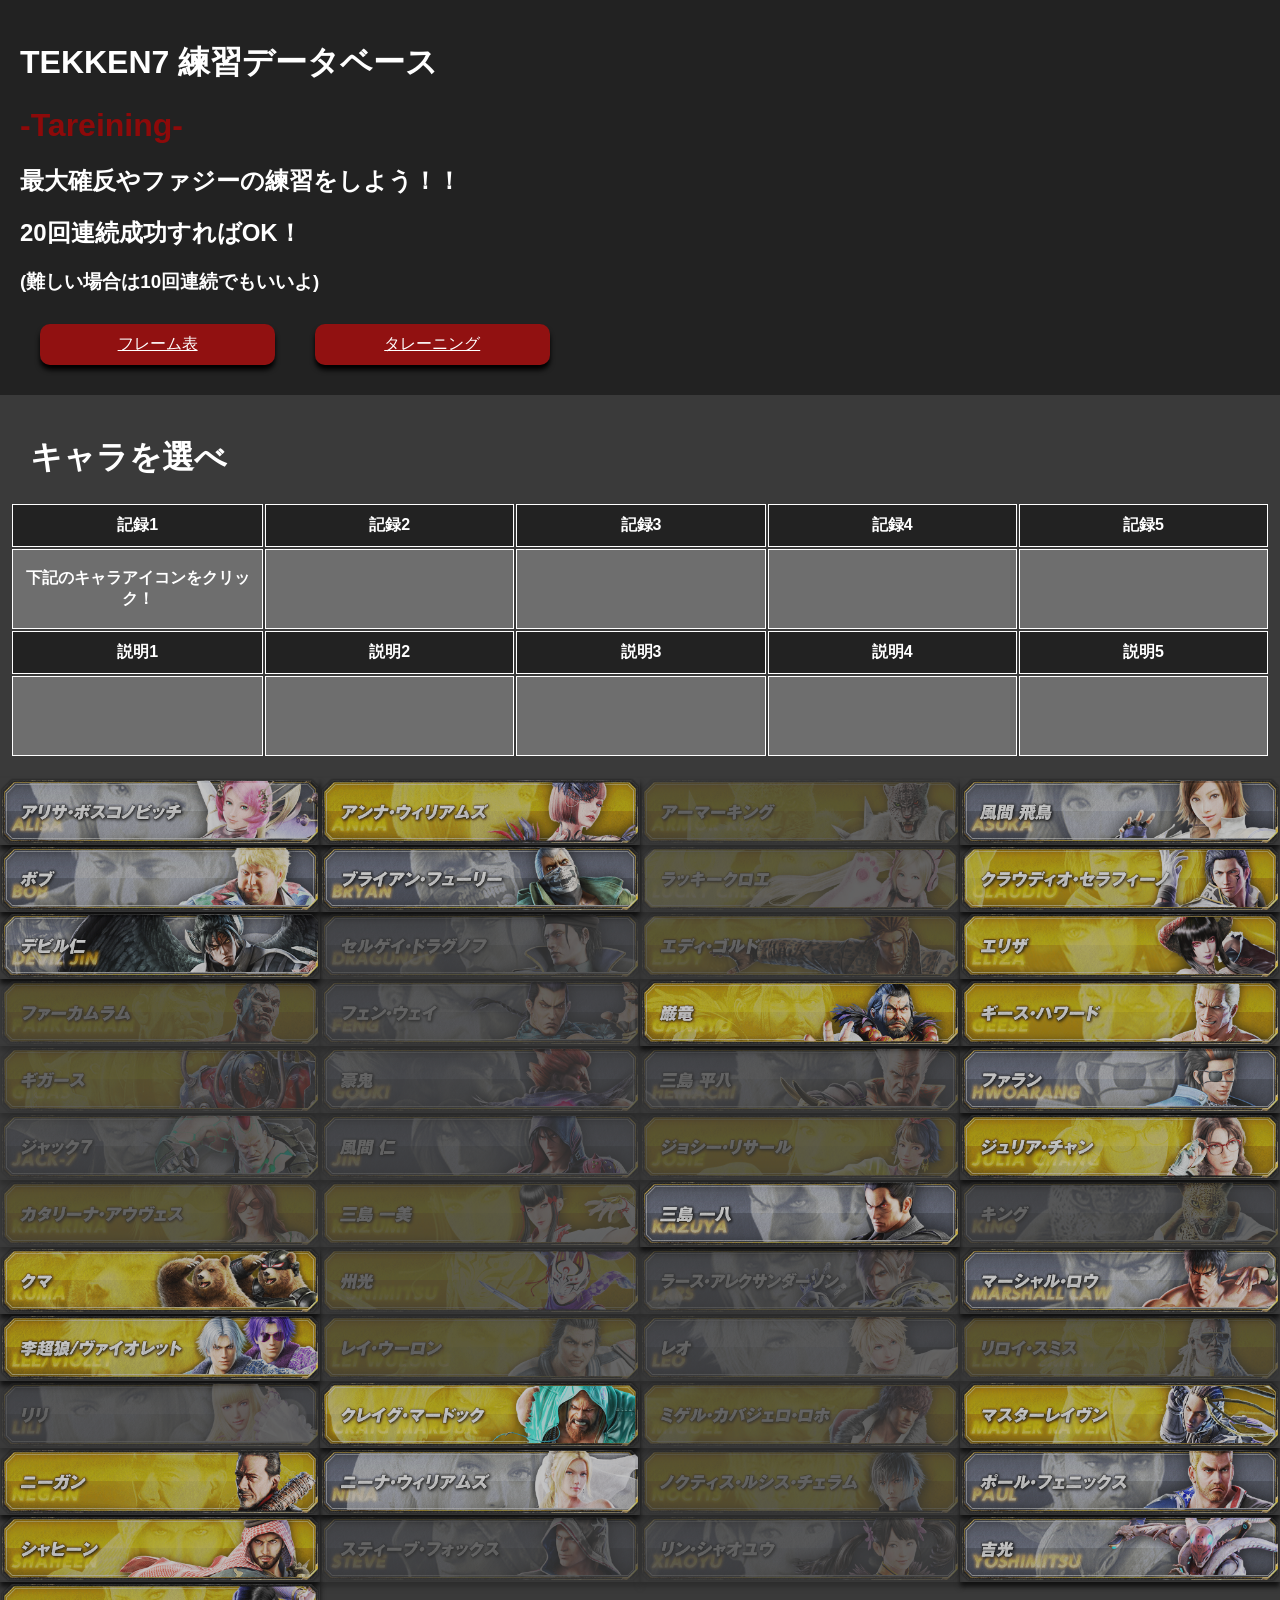
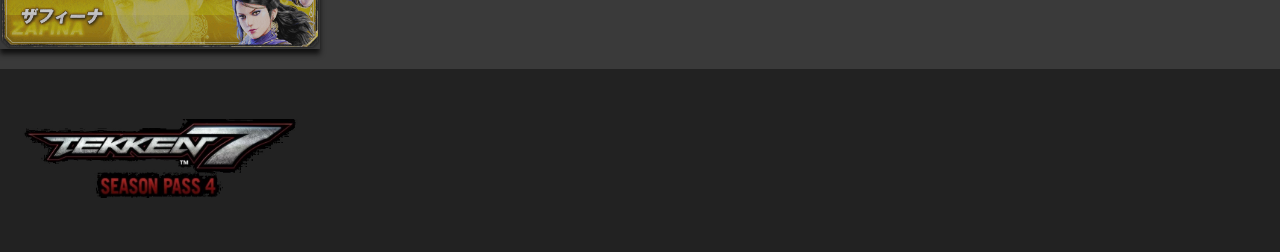
==== index.html @ 5e3c119c "rename" ====
<!DOCTYPE html>
<html>
  <head>
    <meta charset="utf-8">
    <title>-Tareining-</title>
    <link rel="stylesheet" href="stylesheet4.css">
    <link rel="stylesheet" href="responsive4.css">
    <script type="text/javascript" src="tarejs4.js"></script>
  </head>
  <body>
    <header>
        <div class="container">
                <div class="title-left">
                    <h1>TEKKEN7 練習データベース </h1>
                    <h1><span>-Tareining-</span></h1>
                    <h2>最大確反やファジーの練習をしよう！！</h2>
                    <h2>20回連続成功すればOK！</h2>
                    <h3>(難しい場合は10回連続でもいいよ)</h3>
                    <a class="btn frame" href="http://geppopotamus.info/game/tekken7fr/index.htm" target="_blank">フレーム表</a>
                    <a class="btn tareining" href="#character">タレーニング</a>
                </div>
                <div class="clear"></div>
        </div>
    </header>
    <div class="main-wrapper">
        <div class="container">
            <div class="img-left">
                <a name =character></a>
                <h1>キャラを選べ</h1>
                <div class="memory5">
                    <table class="m5">
                        <tbody>
                            <tr class=memoryborder>
                                <td>記録1</td>
                                <td>記録2</td>
                                <td>記録3</td>
                                <td>記録4</td>
                                <td>記録5</td>
                            </tr>
                            <tr class="memoryex">
                                <td id ="memo1">下記のキャラアイコンをクリック！</td>
                                <td id ="memo2"></td>
                                <td id ="memo3"></td>
                                <td id ="memo4"></td>
                                <td id ="memo5"></td>
                            </tr>
                            <tr class=memoryborder>
                                <td>説明1</td>
                                <td>説明2</td>
                                <td>説明3</td>
                                <td>説明4</td>
                                <td>説明5</td>
                            </tr>
                            <tr class="memoryex">
                                <td id="ex1"></td>
                                <td id="ex2"></td>
                                <td id="ex3"></td>
                                <td id="ex4"></td>
                                <td id="ex5"></td>
                            </tr>
                        </tbody>
                    </table>
                </div>
                <div class="charbtn">
                <a class="alisabtn" href="javascript:alisadb()"><img src="img/btn_alisa_on.png"></a>
                <a class="annabtn" href="javascript:annadb()"><img src="img/btn_anna_on.png"></a>
                <a class="nonedb armorkingbtn" href="javascript:armorkingdb()"><img src="img/btn_armorking_on.png"></a>
                <a class="asukabtn" href="javascript:asukadb()"><img src="img/btn_asuka_on.png"></a>
                <a class="bobbtn" href="javascript:bobdb()"><img src="img/btn_bob_on.png"></a>
                <a class="bryanbtn" href="javascript:bryandb()"><img src="img/btn_bryan_on.png"></a>
                <a class="nonedb chloebtn" href="javascript:chloedb()"><img src="img/btn_chloe_on.png"></a>
                <a class="claudiobtn" href="javascript:claudiodb()"><img src="img/btn_claudio_on.png"></a>
                <a class="devilbtn" href="javascript:devildb()"><img src="img/btn_devil_on.png"></a>
                <a class="nonedb dragunovbtn" href="javascript:dragunovdb()"><img src="img/btn_dragunov_on.png"></a>
                <a class="nonedb eddybtn" href="javascript:eddydb()"><img src="img/btn_eddy_on.png"></a>
                <a class="elizabtn" href="javascript:elizadb()"><img src="img/btn_eliza_on.png"></a>
                <a class="nonedb fahkumrambtn" href="javascript:fahkumramdb()"><img src="img/btn_fahkumram_on.png"></a>
                <a class="nonedb fengbtn" href="javascript:fengdb()"><img src="img/btn_feng_on.png"></a>
                <a class="ganryubtn" href="javascript:ganryudb()"><img src="img/btn_ganryu_on.png"></a>
                <a class="geesebtn" href="javascript:geesedb()"><img src="img/btn_geese_on.png"></a>
                <a class="nonedb gigasbtn" href="javascript:gigasdb()"><img src="img/btn_gigas_on.png"></a>
                <a class="nonedb goukibtn" href="javascript:goukidb()"><img src="img/btn_gouki_on.png"></a>
                <a class="nonedb heihachibtn" href="javascript:heihachidb()"><img src="img/btn_heihachi_on.png"></a>
                <a class="hwoarangbtn" href="javascript:hwoarangdb()"><img src="img/btn_hwoarang_on.png"></a>
                <a class="nonedb jackbtn" href="javascript:jackdb()"><img src="img/btn_jack_on.png"></a>
                <a class="nonedb jinbtn" href="javascript:jindb()"><img src="img/btn_jin_on.png"></a>
                <a class="nonedb josiebtn" href="javascript:josiedb()"><img src="img/btn_josie_on.png"></a>
                <a class="juliabtn" href="javascript:juliadb()"><img src="img/btn_julia_on.png"></a>
                <a class="nonedb katarinabtn" href="javascript:katarinadb()"><img src="img/btn_katarina_on.png"></a>
                <a class="nonedb kazumibtn" href="javascript:kazumidb()"><img src="img/btn_kazumi_on.png"></a>
                <a class="kazuyabtn" href="javascript:kazuyadb()"><img src="img/btn_kazuya_on.png"></a>
                <a class="nonedb kingbtn" href="javascript:kingdb()"><img src="img/btn_king_on.png"></a>
                <a class="kumabtn" href="javascript:kumadb()"><img src="img/btn_kuma_on.png"></a>
                <a class="nonedb kunimitsubtn" href="javascript:kunimitsudb()"><img src="img/btn_kunimitsu_on.png"></a>
                <a class="nonedb larsbtn" href="javascript:larsdb()"><img src="img/btn_lars_on.png"></a>
                <a class="lawbtn" href="javascript:lawdb()"><img src="img/btn_law_on.png"></a>
                <a class="leebtn" href="javascript:leedb()"><img src="img/btn_lee_on.png"></a>
                <a class="nonedb leibtn" href="javascript:leidb()"><img src="img/btn_lei_on.png"></a>
                <a class="nonedb leobtn" href="javascript:leodb()"><img src="img/btn_leo_on.png"></a>
                <a class="nonedb leroybtn" href="javascript:leroydb()"><img src="img/btn_leroy_on.png"></a>
                <a class="nonedb lilibtn" href="javascript:lilidb()"><img src="img/btn_lili_on.png"></a>
                <a class="mardukbtn" href="javascript:mardukdb()"><img src="img/btn_marduk_on.png"></a>
                <a class="nonedb miguelbtn" href="javascript:migueldb()"><img src="img/btn_miguel_on.png"></a>
                <a class="mravenbtn" href="javascript:mravendb()"><img src="img/btn_mraven_on.png"></a>
                <a class="neganbtn" href="javascript:negandb()"><img src="img/btn_negan_on.png"></a>
                <a class="ninabtn" href="javascript:ninadb()"><img src="img/btn_nina_on.png"></a>
                <a class="nonedb noctisbtn" href="javascript:noctisdb()"><img src="img/btn_noctis_on.png"></a>
                <a class="paulbtn" href="javascript:pauldb()"><img src="img/btn_paul_on.png"></a>
                <a class="shaheenbtn" href="javascript:shaheendb()"><img src="img/btn_shaheen_on.png"></a>
                <a class="nonedb stevebtn" href="javascript:stevedb()"><img src="img/btn_steve_on.png"></a>
                <a class="nonedb xiaoyubtn" href="javascript:xiaoyudb()"><img src="img/btn_xiaoyu_on.png"></a>
                <a class="yoshimitsubtn" href="javascript:yoshimitsudb()"><img src="img/btn_yoshimitsu_on.png"></a>
                <a class="zafinabtn" href="javascript:zafinadb()"><img src="img/btn_zafina_on.png"></a>
                </div>
                
            </div>
            <div class="clear"></div>
        </div>        
    </div>
    
    
    <div class="clear"></div>
    <footer>
        <div class="container">
            <img class="logo-right" src="img/Tekken-7.jpg">
            <div class="clear"></div>
        </div>
        
    </footer>
  </body>
</html>
---- stylesheet4.css ----
*{
    box-sizing:border-box;
}

body {
    margin: 0;
    font-family: "Hiragino Kaku Gothic ProN", sans-serif;
}

.clear{
    clear:left;
}

.container{
    max-width:1400px;
    width:100%;
    margin:0 auto;
}

header{
    width:100%;
    background-color:rgba(34, 34, 34, 1);
    color:white;
    z-index:10;
}

.logo-right{
    width:25%;
    padding:50px 20px;
}

.title-left{
    padding:20px;
    width:95%;
    float:left;
}

.title-left span{
    color:rgb(141, 10, 10);
}

.title-left a{
    color:white;
}



.btn{
    display:inline-block;
    background-color:rgba(255, 0, 0, 0.5);
    width:20%;
    text-align:center;
    padding:10px;
    margin:10px 20px;
    border-radius:10px;
    box-shadow: 0px 5px 5px 0px rgba(0,0,0,1);
}

.btn:hover{
    background-color:rgba(255, 0, 0,1);
    cursor:pointer;
}

.btn:active{
    box-shadow:none;
    position:relative;
    top:5px;
}

.charbtn img{
    float:left;
    width:25%;
    opacity:0.7;
    box-shadow: 0px 5px 5px 0px rgba(0,0,0,1);
}

.charbtn img:hover{
    opacity:1;
    cursor:pointer;
}

.charbtn img:active{
    box-shadow:none;
    position:relative;
    top:5px;
}

.frame{
    margin-right:15px;
}

.main-wrapper{
    width:100%;
    background-color:rgb(58, 58, 58);
    padding:20px 0;
    float:none;
}

.img-left{
    color:white;
}

.img-left h1{
    width:100%;
    float:left;
    padding:0 30px;
}

footer{
    width:100%;
    background-color:rgba(34, 34, 34, 1);
}

.memory5{
    background-color:rgb(58, 58, 58);
    padding:20px 10px;
    color:white;
    font-weight:bold;
}

.memory5 td{
    border:1px solid #ffffff;
    width:280px;
    padding:10px;
}

.m5{
    text-align:center;
}

.memoryborder{
    background-color: rgba(34, 34, 34, 1);
    height:30px;
}

.memoryex{
    background-color: rgb(110, 110, 110);
    height:80px;
}

.nonedb{
    opacity:0.3;
}
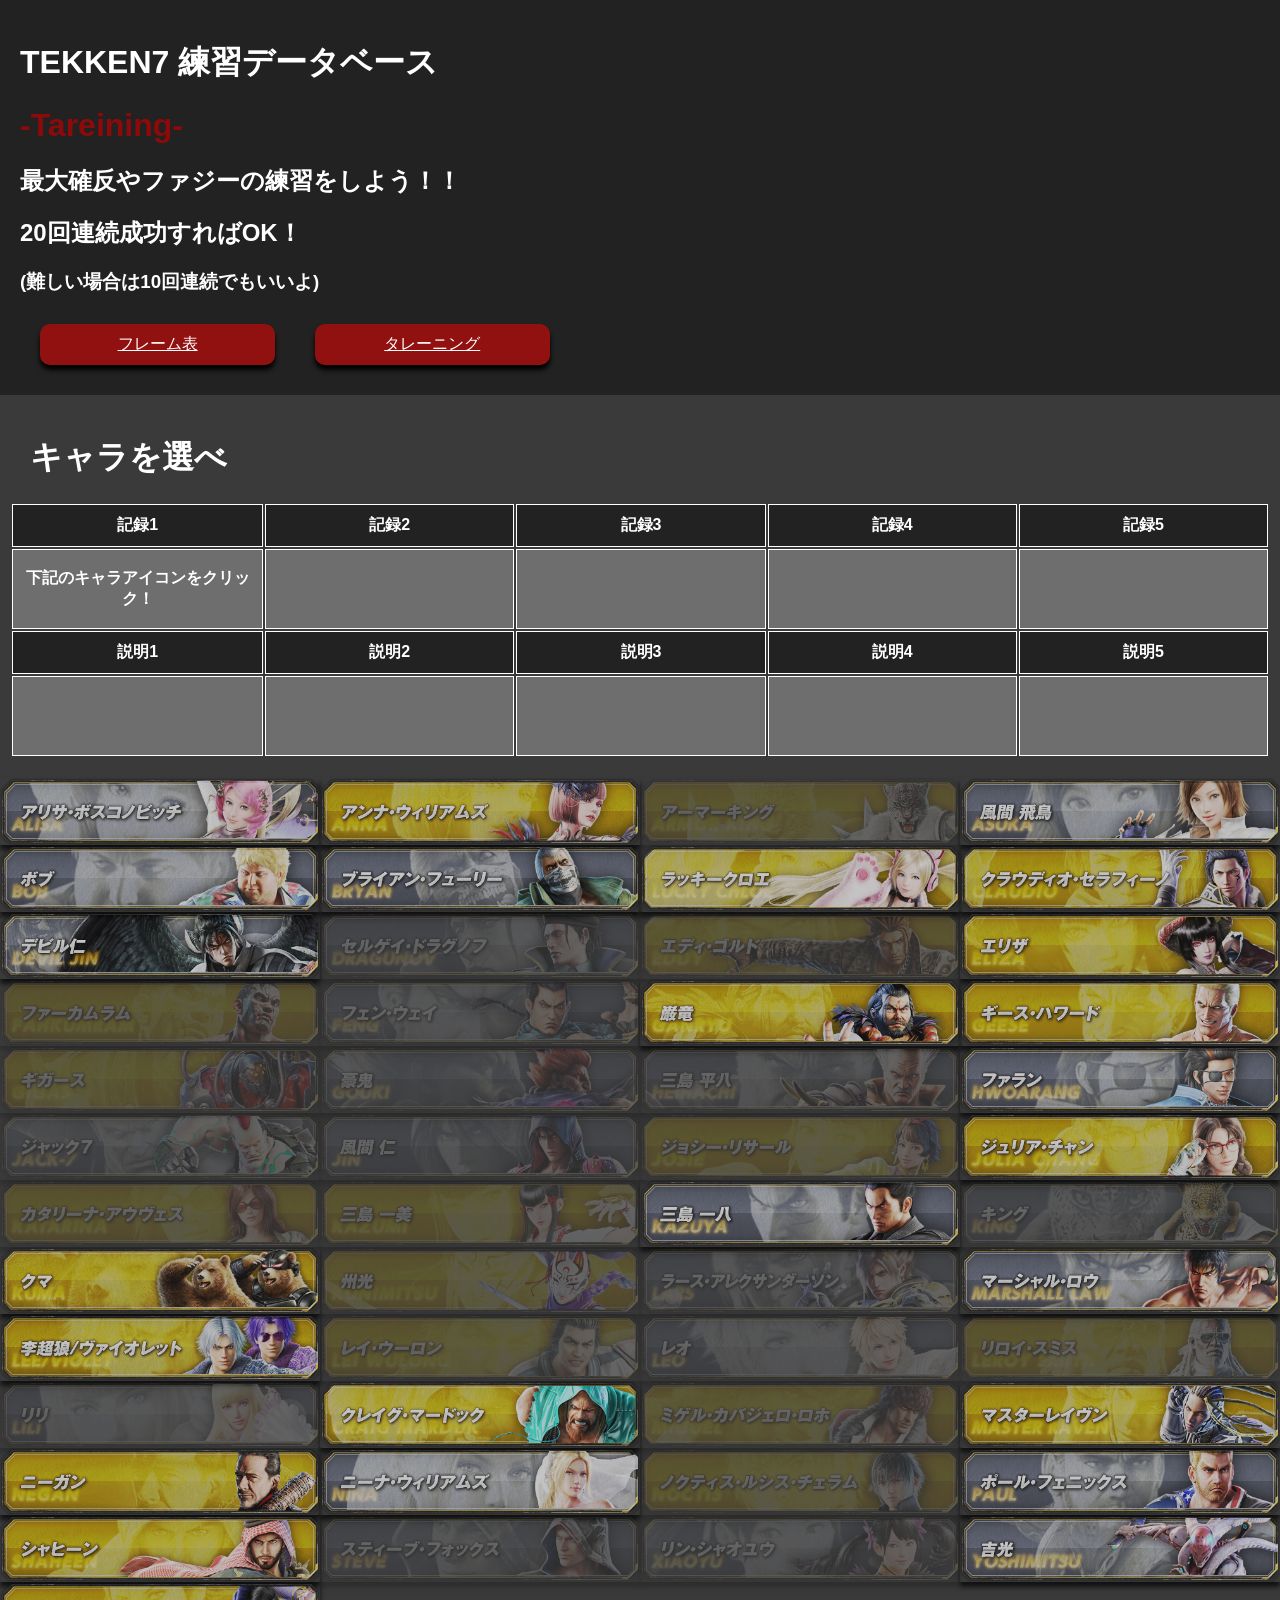
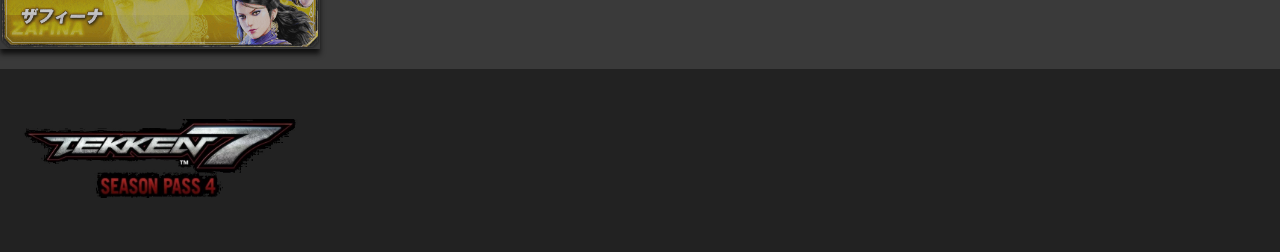
==== commit f2a9f4ca: "add chloe training" ====
--- a/index.html
+++ b/index.html
@@ -68,7 +68,7 @@
                 <a class="asukabtn" href="javascript:asukadb()"><img src="img/btn_asuka_on.png"></a>
                 <a class="bobbtn" href="javascript:bobdb()"><img src="img/btn_bob_on.png"></a>
                 <a class="bryanbtn" href="javascript:bryandb()"><img src="img/btn_bryan_on.png"></a>
-                <a class="nonedb chloebtn" href="javascript:chloedb()"><img src="img/btn_chloe_on.png"></a>
+                <a class="chloebtn" href="javascript:chloedb()"><img src="img/btn_chloe_on.png"></a>
                 <a class="claudiobtn" href="javascript:claudiodb()"><img src="img/btn_claudio_on.png"></a>
                 <a class="devilbtn" href="javascript:devildb()"><img src="img/btn_devil_on.png"></a>
                 <a class="nonedb dragunovbtn" href="javascript:dragunovdb()"><img src="img/btn_dragunov_on.png"></a>
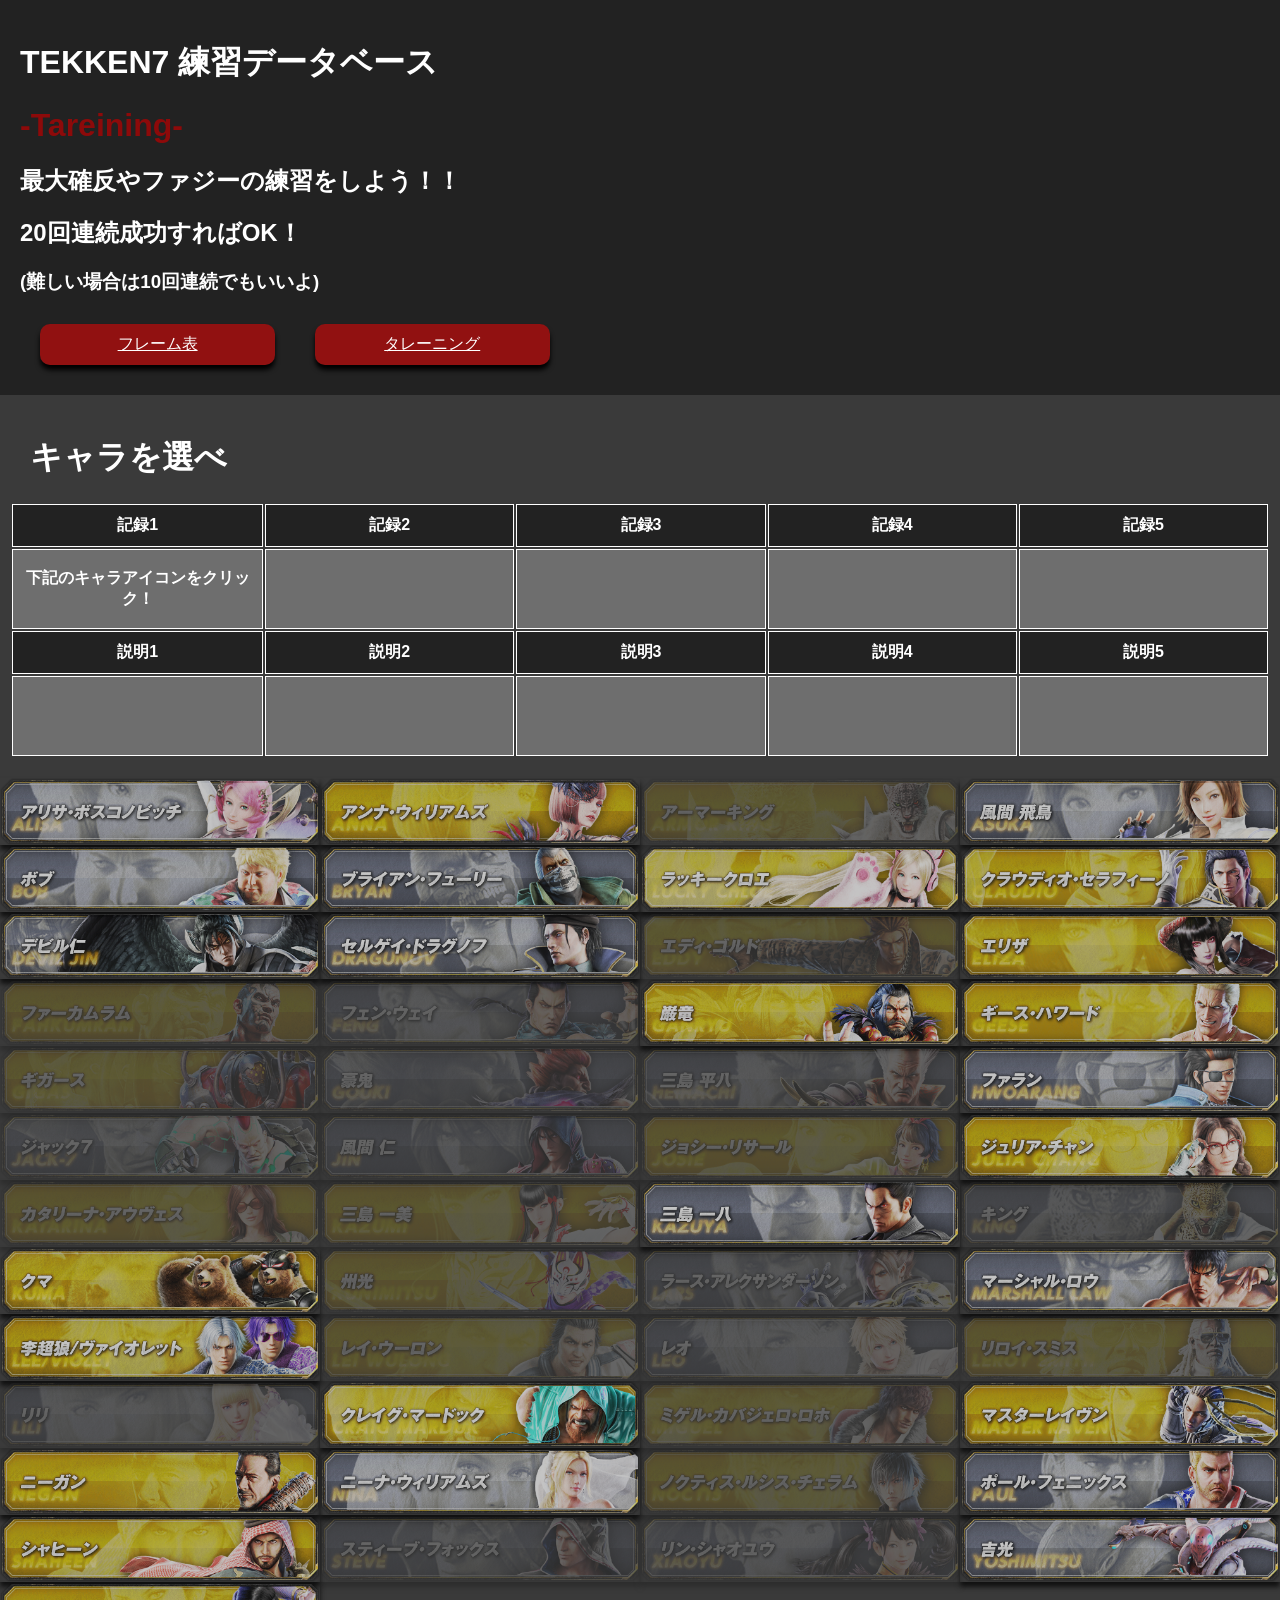
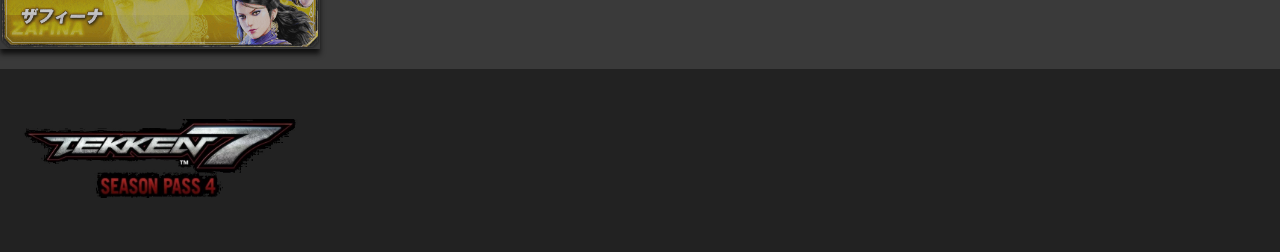
==== commit 69839e2c: "add dragunovdb" ====
--- a/index.html
+++ b/index.html
@@ -71,7 +71,7 @@
                 <a class="chloebtn" href="javascript:chloedb()"><img src="img/btn_chloe_on.png"></a>
                 <a class="claudiobtn" href="javascript:claudiodb()"><img src="img/btn_claudio_on.png"></a>
                 <a class="devilbtn" href="javascript:devildb()"><img src="img/btn_devil_on.png"></a>
-                <a class="nonedb dragunovbtn" href="javascript:dragunovdb()"><img src="img/btn_dragunov_on.png"></a>
+                <a class="dragunovbtn" href="javascript:dragunovdb()"><img src="img/btn_dragunov_on.png"></a>
                 <a class="nonedb eddybtn" href="javascript:eddydb()"><img src="img/btn_eddy_on.png"></a>
                 <a class="elizabtn" href="javascript:elizadb()"><img src="img/btn_eliza_on.png"></a>
                 <a class="nonedb fahkumrambtn" href="javascript:fahkumramdb()"><img src="img/btn_fahkumram_on.png"></a>
--- a/responsive4.css
+++ b/responsive4.css
@@ -0,0 +1,22 @@
+@media(max-width:1100px){
+    .charbtn img{
+        width:50%;
+    }
+    .logo-right{
+        width:50%;
+    }
+}
+
+
+@media(max-width:980px){
+    .charbtn img{
+        width:100%;
+    }
+    .logo-right{
+        width:100%;
+    }
+
+    .btn{
+        width:100%;
+    }
+}
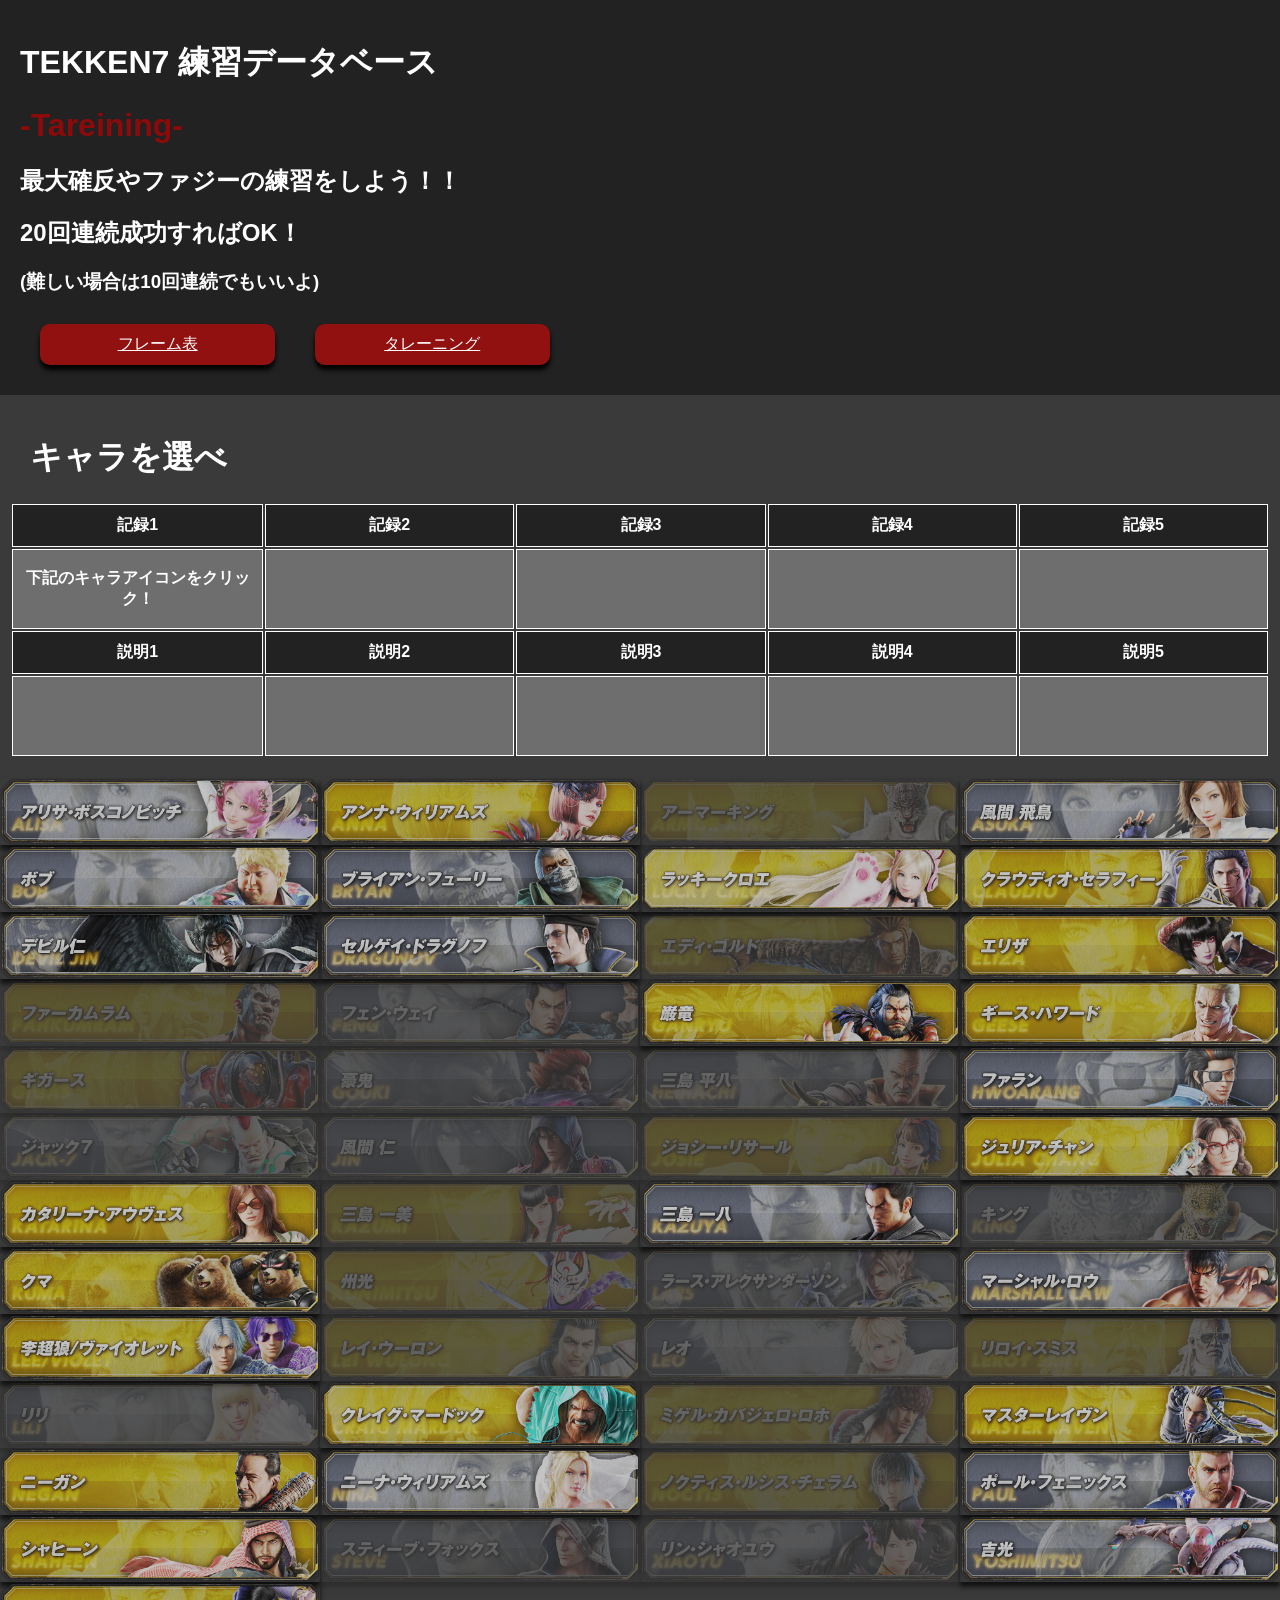
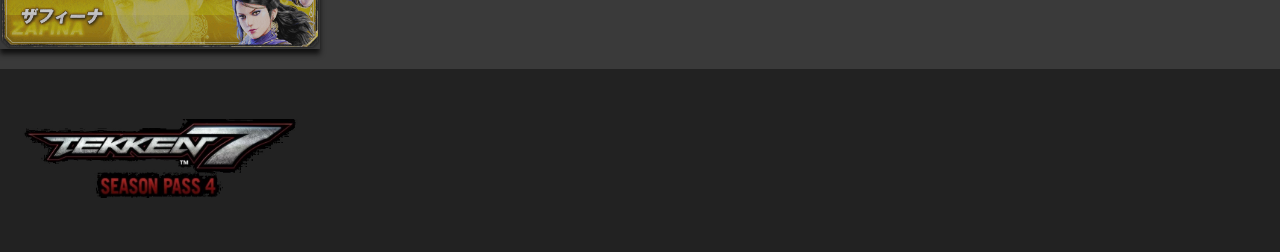
==== commit eee88887: "add KATARINA DB" ====
--- a/index.html
+++ b/index.html
@@ -86,7 +86,7 @@
                 <a class="nonedb jinbtn" href="javascript:jindb()"><img src="img/btn_jin_on.png"></a>
                 <a class="nonedb josiebtn" href="javascript:josiedb()"><img src="img/btn_josie_on.png"></a>
                 <a class="juliabtn" href="javascript:juliadb()"><img src="img/btn_julia_on.png"></a>
-                <a class="nonedb katarinabtn" href="javascript:katarinadb()"><img src="img/btn_katarina_on.png"></a>
+                <a class="katarinabtn" href="javascript:katarinadb()"><img src="img/btn_katarina_on.png"></a>
                 <a class="nonedb kazumibtn" href="javascript:kazumidb()"><img src="img/btn_kazumi_on.png"></a>
                 <a class="kazuyabtn" href="javascript:kazuyadb()"><img src="img/btn_kazuya_on.png"></a>
                 <a class="nonedb kingbtn" href="javascript:kingdb()"><img src="img/btn_king_on.png"></a>
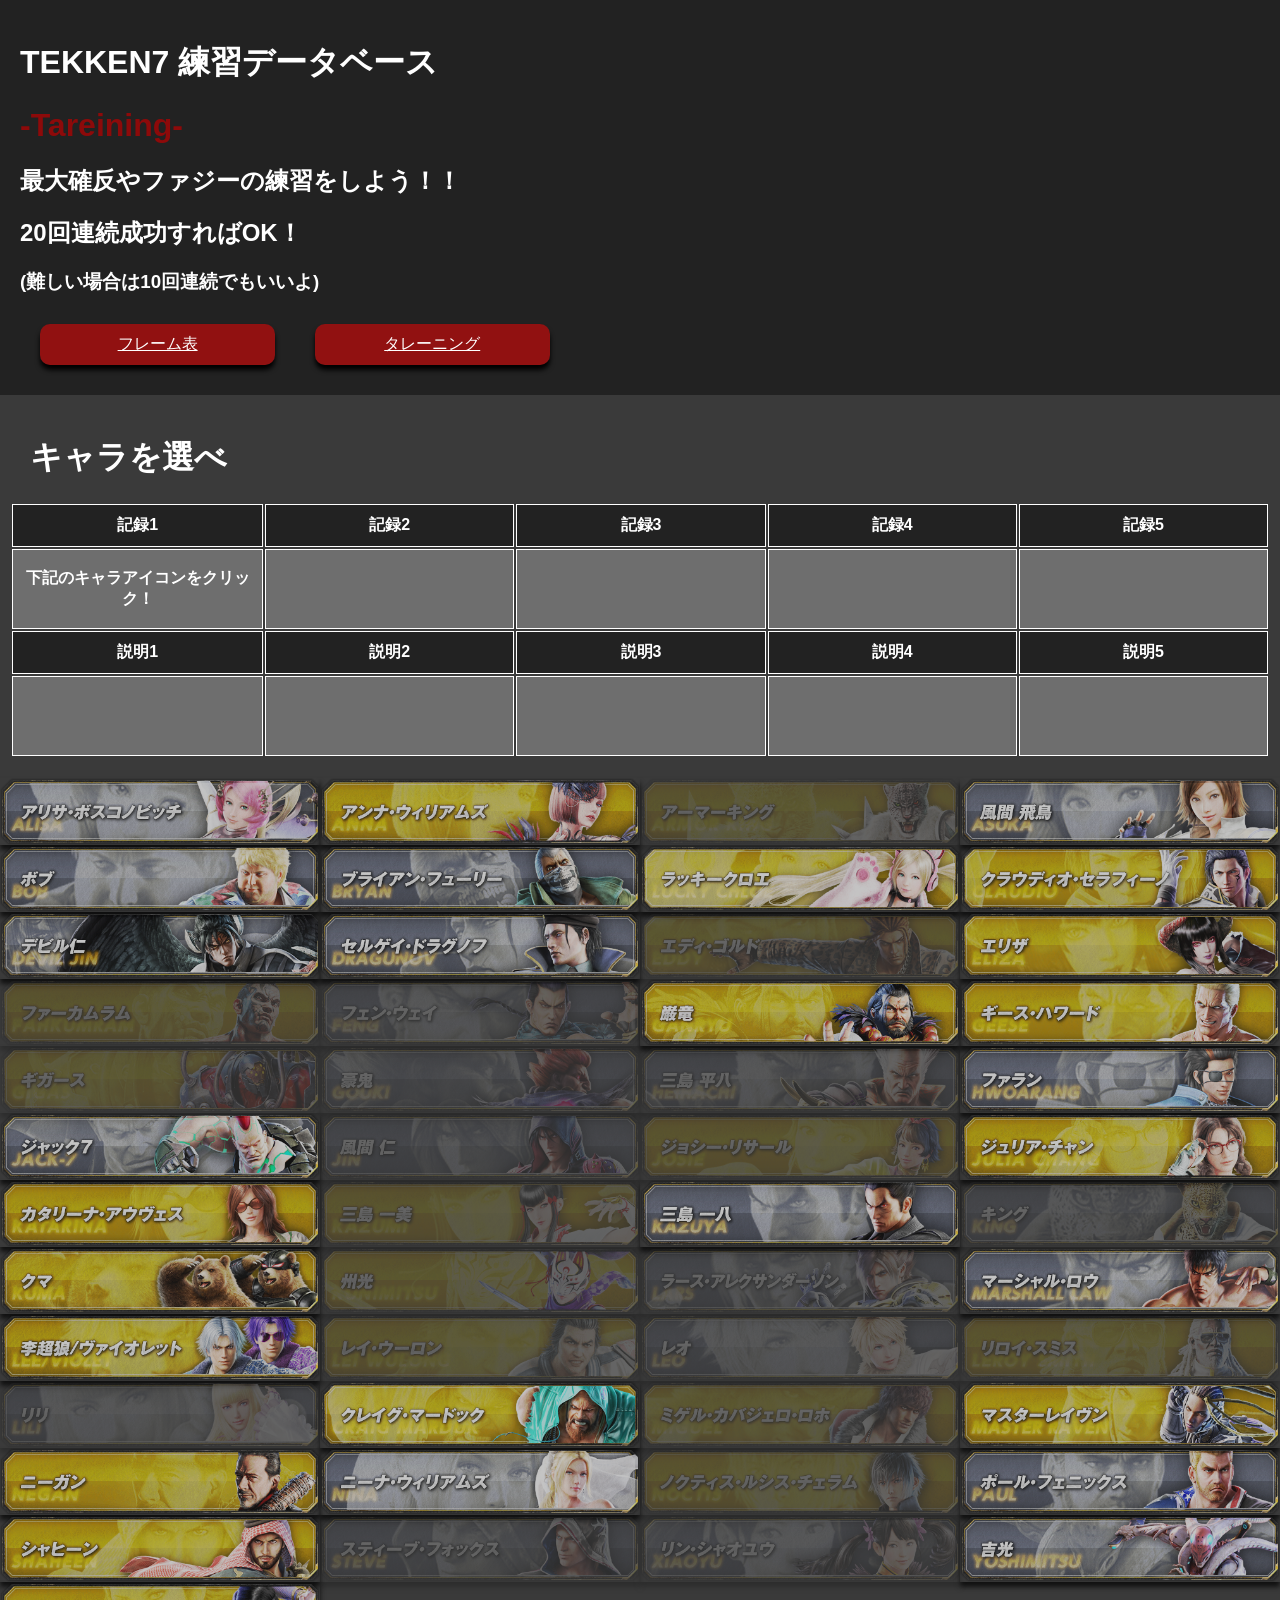
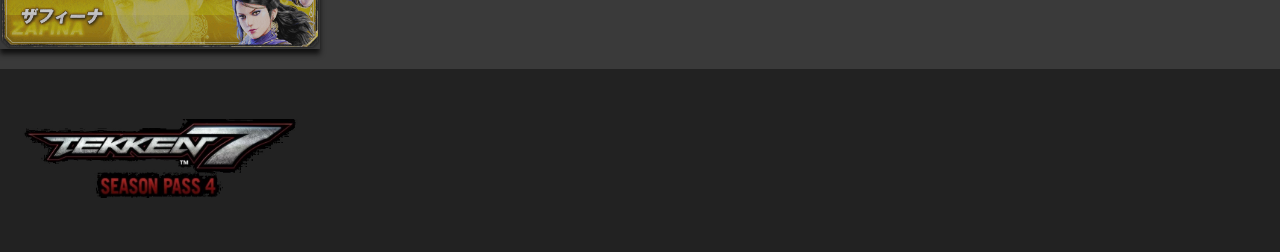
==== commit 2eb97e7d: "del jack class"nonedb"" ====
--- a/index.html
+++ b/index.html
@@ -82,7 +82,7 @@
                 <a class="nonedb goukibtn" href="javascript:goukidb()"><img src="img/btn_gouki_on.png"></a>
                 <a class="nonedb heihachibtn" href="javascript:heihachidb()"><img src="img/btn_heihachi_on.png"></a>
                 <a class="hwoarangbtn" href="javascript:hwoarangdb()"><img src="img/btn_hwoarang_on.png"></a>
-                <a class="nonedb jackbtn" href="javascript:jackdb()"><img src="img/btn_jack_on.png"></a>
+                <a class="jackbtn" href="javascript:jackdb()"><img src="img/btn_jack_on.png"></a>
                 <a class="nonedb jinbtn" href="javascript:jindb()"><img src="img/btn_jin_on.png"></a>
                 <a class="nonedb josiebtn" href="javascript:josiedb()"><img src="img/btn_josie_on.png"></a>
                 <a class="juliabtn" href="javascript:juliadb()"><img src="img/btn_julia_on.png"></a>
